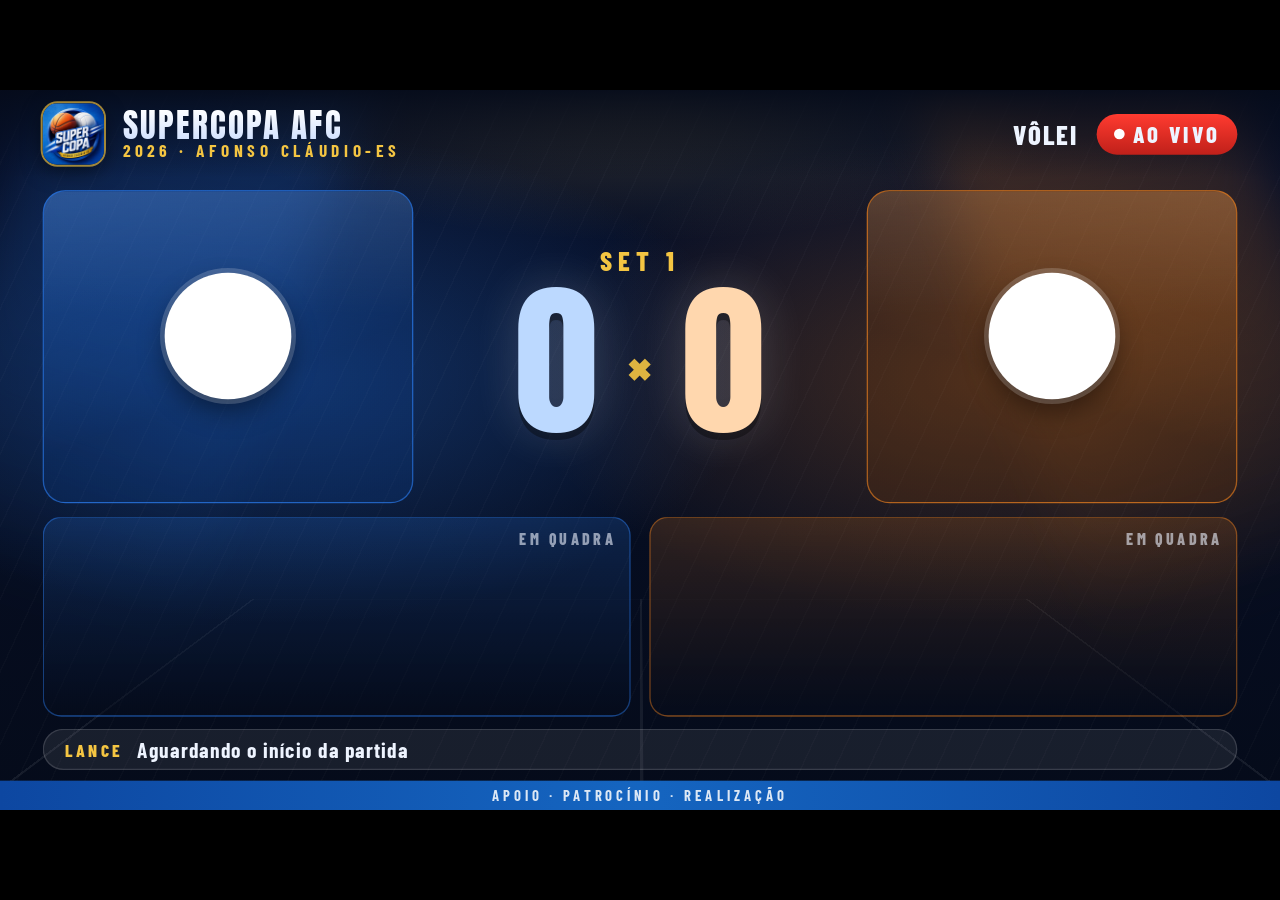
==== telao.html @ 5bea08d7 "App: telão com placar ao vivo, quadras com nomes, tela de set/fim de jogo e modo espera com QR Co-Au" ====
<!DOCTYPE html>
<html lang="pt-BR">
<head>
<meta charset="UTF-8">
<meta name="viewport" content="width=device-width,initial-scale=1,user-scalable=no">
<title>SUPERCOPA AFC 2026 — Telão</title>
<meta name="robots" content="noindex">
<link rel="preconnect" href="https://fonts.googleapis.com">
<link rel="preconnect" href="https://fonts.gstatic.com" crossorigin>
<link href="https://fonts.googleapis.com/css2?family=Anton&family=Barlow+Condensed:wght@500;600;700;800&display=swap" rel="stylesheet">
<style>
*,*::before,*::after{box-sizing:border-box;margin:0;padding:0}
:root{--navy:#050b1a;--navy2:#0a1530;--blue:#1565C0;--blue2:#0D47A1;--gold:#C8960C;--gold2:#F4C542;--orange:#F57C00;--txt:#eef4ff;--muted:rgba(238,244,255,.6);--A:#2f86ff;--B:#ff8a1f}
html,body{height:100%;background:#000;overflow:hidden;font-family:'Barlow Condensed','Segoe UI',sans-serif;color:var(--txt);-webkit-font-smoothing:antialiased}
#stage{position:absolute;left:0;top:0;width:1920px;height:1080px;transform-origin:0 0;background:var(--navy);overflow:hidden}

/* fundo */
.bg{position:absolute;inset:0;background:
 radial-gradient(ellipse 60% 55% at 22% 40%,rgba(47,134,255,.30),transparent 62%),
 radial-gradient(ellipse 60% 55% at 78% 40%,rgba(255,138,31,.24),transparent 62%),
 radial-gradient(ellipse 50% 30% at 50% 0%,rgba(244,197,66,.18),transparent 70%),
 linear-gradient(180deg,#07102a 0%,#050b1a 100%)}
.bg::after{content:"";position:absolute;inset:0;background:
 repeating-linear-gradient(115deg,rgba(255,255,255,.025) 0 2px,transparent 2px 46px);opacity:.8}
.court-lines{position:absolute;left:50%;bottom:-120px;width:1500px;height:620px;transform:translateX(-50%) perspective(900px) rotateX(58deg);border:4px solid rgba(255,255,255,.07);opacity:.9}
.court-lines::before{content:"";position:absolute;left:50%;top:0;bottom:0;width:4px;background:rgba(255,255,255,.07)}
.light{position:absolute;top:-200px;width:460px;height:1500px;filter:blur(40px);opacity:.22;transform-origin:50% 0}
.light.l1{left:140px;background:linear-gradient(180deg,#2f86ff,transparent 70%);transform:rotate(18deg);animation:sway 9s ease-in-out infinite alternate}
.light.l2{right:140px;background:linear-gradient(180deg,#ff8a1f,transparent 70%);transform:rotate(-18deg);animation:sway 11s ease-in-out infinite alternate-reverse}
@keyframes sway{to{transform:rotate(0deg)}}

/* topo */
.top{position:absolute;left:0;right:0;top:0;height:132px;display:flex;align-items:center;padding:0 64px;gap:28px;background:linear-gradient(180deg,rgba(5,11,26,.92),rgba(5,11,26,0))}
.top img{width:92px;height:92px;border-radius:22px;box-shadow:0 0 0 3px rgba(244,197,66,.65),0 10px 30px rgba(0,0,0,.5)}
.brand{line-height:1}
.brand b{display:block;font-family:Anton,sans-serif;font-weight:400;font-size:50px;letter-spacing:3px;background:linear-gradient(180deg,#fff,#cfe0ff);-webkit-background-clip:text;background-clip:text;color:transparent}
.brand span{font-size:26px;letter-spacing:7px;color:var(--gold2);font-weight:700}
.where{margin-left:auto;text-align:right;line-height:1.05}
.where b{display:block;font-size:40px;font-weight:800;letter-spacing:3px}
.where span{font-size:26px;color:var(--muted);letter-spacing:3px;font-weight:600}
.live{display:flex;align-items:center;gap:12px;background:linear-gradient(180deg,#ff3b30,#c0201a);padding:10px 26px;border-radius:99px;font-size:34px;font-weight:800;letter-spacing:5px;box-shadow:0 0 0 0 rgba(255,59,48,.7);animation:pulse 1.8s infinite}
.live i{width:16px;height:16px;border-radius:50%;background:#fff}
.live.fim{background:linear-gradient(180deg,#22c55e,#15803d);animation:none}
@keyframes pulse{70%{box-shadow:0 0 0 22px rgba(255,59,48,0)}100%{box-shadow:0 0 0 0 rgba(255,59,48,0)}}

/* placar */
.board{position:absolute;left:64px;right:64px;top:150px;height:470px;display:grid;grid-template-columns:1fr 680px 1fr;gap:0;align-items:stretch}
.team{position:relative;border-radius:34px;padding:34px 24px;display:flex;flex-direction:column;align-items:center;justify-content:center;gap:16px;overflow:hidden}
.team.A{background:linear-gradient(160deg,rgba(47,134,255,.38),rgba(13,71,161,.20) 60%);border:2px solid rgba(47,134,255,.55)}
.team.B{background:linear-gradient(200deg,rgba(255,138,31,.34),rgba(150,70,0,.18) 60%);border:2px solid rgba(255,138,31,.55)}
.team::after{content:"";position:absolute;inset:0;background:linear-gradient(180deg,rgba(255,255,255,.08),transparent 40%);pointer-events:none}
.escudo{width:190px;height:190px;border-radius:50%;background:#fff;display:flex;align-items:center;justify-content:center;overflow:hidden;box-shadow:0 0 0 7px rgba(255,255,255,.18),0 18px 40px rgba(0,0,0,.45);flex-shrink:0}
.escudo img{width:100%;height:100%;object-fit:cover}
.escudo span{font-family:Anton,sans-serif;font-size:84px;letter-spacing:2px}
.team.A .escudo span{color:var(--blue2)}.team.B .escudo span{color:#b45309}
.nome{font-family:Anton,sans-serif;font-weight:400;font-size:56px;line-height:1.02;text-align:center;letter-spacing:1.5px;text-transform:uppercase;text-shadow:0 4px 18px rgba(0,0,0,.5);max-width:100%}
.sets{display:flex;gap:12px}
.sets i{flex-shrink:0;width:86px;height:34px;border-radius:99px;border:3px solid rgba(255,255,255,.28);display:flex;align-items:center;justify-content:center;font-style:normal;font-size:20px;font-weight:800;letter-spacing:2px;color:rgba(255,255,255,.5)}
.sets i.won{background:linear-gradient(180deg,var(--gold2),var(--gold));border-color:var(--gold2);color:#1a1200}
.sets i.cur{border-color:#fff;color:#fff;box-shadow:0 0 22px rgba(255,255,255,.55)}
.saque{position:absolute;top:22px;right:26px;font-size:30px;font-weight:800;letter-spacing:3px;background:var(--gold2);color:#1a1200;padding:6px 18px;border-radius:99px;display:none;align-items:center;gap:8px;animation:bounce 1.1s ease-in-out infinite}
.team.serve .saque{display:flex}
@keyframes bounce{50%{transform:translateY(-8px)}}

.center{display:flex;flex-direction:column;align-items:center;justify-content:center;position:relative}
.setlbl{font-size:40px;font-weight:800;letter-spacing:9px;color:var(--gold2)}
.score{display:flex;align-items:center;justify-content:center;gap:6px;font-family:Anton,sans-serif;line-height:1;margin-top:2px}
.score b{font-weight:400;font-size:250px;min-width:200px;text-align:center;text-shadow:0 10px 0 rgba(0,0,0,.35),0 0 70px rgba(255,255,255,.18)}
.score b.A{color:#bcd9ff}.score b.B{color:#ffd7ae}
.score s{text-decoration:none;font-size:110px;color:var(--gold2);opacity:.9}
.score b.pop{animation:pop .55s cubic-bezier(.2,1.6,.4,1)}
@keyframes pop{0%{transform:scale(1.4);color:#fff;text-shadow:0 0 90px #fff}100%{transform:scale(1)}}
.setsgrande{font-size:40px;font-weight:700;letter-spacing:5px;color:var(--muted);margin-top:4px}
.setsgrande em{font-style:normal;color:#fff;font-weight:800}
.parc{font-size:28px;font-weight:600;letter-spacing:3px;color:var(--muted);margin-top:2px}

/* quadras */
.courts{position:absolute;left:64px;right:64px;top:640px;height:300px;display:grid;grid-template-columns:1fr 1fr;gap:28px}
.cc{border-radius:28px;padding:16px 20px;position:relative}
.cc.A{background:linear-gradient(180deg,rgba(47,134,255,.18),rgba(5,11,26,.5));border:2px solid rgba(47,134,255,.4)}
.cc.B{background:linear-gradient(180deg,rgba(255,138,31,.16),rgba(5,11,26,.5));border:2px solid rgba(255,138,31,.4)}
.cc h4{font-size:24px;letter-spacing:5px;font-weight:800;color:var(--muted);margin-bottom:8px;display:flex;justify-content:space-between}
.cc h4 span{color:var(--gold2)}
.grid{display:grid;grid-template-columns:repeat(3,1fr);gap:10px}
.p{position:relative;height:100px;border-radius:18px;background:rgba(255,255,255,.95);color:#0a1530;display:flex;align-items:center;gap:12px;padding:0 14px;box-shadow:0 8px 18px rgba(0,0,0,.35);overflow:hidden}
.p .n{font-family:Anton,sans-serif;font-size:58px;line-height:1;min-width:64px;text-align:center}
.cc.A .p .n{color:var(--blue2)}.cc.B .p .n{color:#c2410c}
.p .t{font-size:27px;font-weight:700;line-height:1.02;text-transform:uppercase;min-width:0;overflow:hidden;text-overflow:ellipsis;display:-webkit-box;-webkit-line-clamp:2;-webkit-box-orient:vertical}
.p.sq{background:linear-gradient(180deg,#ffe28a,var(--gold2));box-shadow:0 0 0 4px #fff,0 0 34px rgba(244,197,66,.8)}
.p.sq::after{content:"SAQUE";position:absolute;right:10px;top:6px;font-size:16px;letter-spacing:2px;font-weight:800;color:#6b4a00}
.p .c{position:absolute;right:10px;bottom:6px;width:30px;height:30px;border-radius:50%;background:#0a1530;color:#fff;font-size:20px;font-weight:800;display:flex;align-items:center;justify-content:center}
.p.vazio{background:rgba(255,255,255,.08);box-shadow:none}

/* faixa de lances + rodapé */
.ticker{position:absolute;left:64px;right:64px;top:958px;height:62px;border-radius:99px;background:rgba(255,255,255,.08);border:2px solid rgba(255,255,255,.14);display:flex;align-items:center;gap:22px;padding:0 32px;font-size:32px;font-weight:700;letter-spacing:2px}
.ticker b{color:var(--gold2);font-weight:800;letter-spacing:5px;font-size:26px}
.ticker .ev{opacity:1;transition:opacity .4s}
.ticker .ev.off{opacity:0}
.arb{margin-left:auto;font-size:24px;color:var(--muted);letter-spacing:2px;font-weight:600}
.spons{position:absolute;left:0;right:0;bottom:0;height:44px;background:linear-gradient(90deg,var(--blue2),var(--blue),var(--blue2));display:flex;align-items:center;justify-content:center;gap:70px;font-size:22px;letter-spacing:6px;font-weight:700;color:rgba(255,255,255,.85)}
.spons img{height:30px}

/* overlays */
.ov{position:absolute;inset:0;z-index:20;display:none;align-items:center;justify-content:center;flex-direction:column;background:radial-gradient(ellipse at center,rgba(5,11,26,.92),rgba(5,11,26,.98))}
.ov.on{display:flex;animation:fadeIn .5s both}
@keyframes fadeIn{from{opacity:0;transform:scale(1.04)}to{opacity:1;transform:none}}
.ov .k{font-size:44px;font-weight:800;letter-spacing:14px;color:var(--gold2)}
.ov .big{font-family:Anton,sans-serif;font-size:210px;line-height:1.05;text-align:center;text-shadow:0 12px 0 rgba(0,0,0,.35)}
.ov .sub{font-size:58px;font-weight:700;letter-spacing:4px;color:#fff;text-align:center;margin-top:8px}
.ov .trofeu{font-size:150px;line-height:1.15;margin-bottom:14px;animation:bounce 1.4s ease-in-out infinite}
canvas#conf{position:absolute;inset:0;z-index:25;pointer-events:none}

/* espera */
.idle{position:absolute;left:64px;right:64px;top:150px;bottom:70px;display:none;grid-template-columns:1.35fr 1fr;gap:40px}
.idle.on{display:grid}
.box{border-radius:34px;background:rgba(255,255,255,.06);border:2px solid rgba(255,255,255,.14);padding:34px 40px}
.box h3{font-family:Anton,sans-serif;font-weight:400;font-size:56px;letter-spacing:3px;color:var(--gold2);margin-bottom:18px}
.res{display:grid;grid-template-columns:1fr auto 1fr;gap:20px;align-items:center;padding:16px 0;border-top:2px solid rgba(255,255,255,.1);font-size:42px;font-weight:700;text-transform:uppercase}
.res:first-of-type{border-top:0}
.res .a{text-align:right}.res .sc{font-family:Anton,sans-serif;font-size:60px;color:var(--gold2);letter-spacing:3px}
.res .w{color:#fff}.res .l{color:rgba(255,255,255,.5)}
.qrbox{display:flex;flex-direction:column;align-items:center;justify-content:center;text-align:center;gap:20px}
.qrbox canvas{background:#fff;padding:22px;border-radius:26px;box-shadow:0 0 0 8px rgba(244,197,66,.6),0 20px 50px rgba(0,0,0,.5)}
.qrbox b{font-family:Anton,sans-serif;font-weight:400;font-size:64px;letter-spacing:2px}
.qrbox span{font-size:36px;color:var(--muted);letter-spacing:3px;font-weight:600}
.vazio-msg{font-size:40px;color:var(--muted);letter-spacing:3px;padding:30px 0}
</style>
</head>
<body>
<div id="stage">
  <div class="bg"></div><div class="light l1"></div><div class="light l2"></div><div class="court-lines"></div>

  <div class="top">
    <img src="pwa-icon-512.png" alt="">
    <div class="brand"><b>SUPERCOPA AFC</b><span>2026 · AFONSO CLÁUDIO-ES</span></div>
    <div class="where"><b id="onde">VÔLEI</b><span id="rodada"></span></div>
    <div class="live" id="selo"><i></i><span id="seloTxt">AO VIVO</span></div>
  </div>

  <div id="jogo">
    <div class="board">
      <div class="team A" id="tA"><div class="saque">🏐 SAQUE</div><div class="escudo" id="escA"></div><div class="nome" id="nomeA"></div><div class="sets" id="setsA"></div></div>
      <div class="center">
        <div class="setlbl" id="setlbl">SET 1</div>
        <div class="score"><b class="A" id="pA">0</b><s>×</s><b class="B" id="pB">0</b></div>
        <div class="setsgrande" id="setsGrande"></div>
        <div class="parc" id="parc"></div>
      </div>
      <div class="team B" id="tB"><div class="saque">🏐 SAQUE</div><div class="escudo" id="escB"></div><div class="nome" id="nomeB"></div><div class="sets" id="setsB"></div></div>
    </div>
    <div class="courts">
      <div class="cc A"><h4><span id="ccNomeA"></span><em style="font-style:normal">EM QUADRA</em></h4><div class="grid" id="qA"></div></div>
      <div class="cc B"><h4><span id="ccNomeB"></span><em style="font-style:normal">EM QUADRA</em></h4><div class="grid" id="qB"></div></div>
    </div>
    <div class="ticker"><b>LANCE</b><span class="ev" id="ev">Aguardando o início da partida</span><span class="arb" id="arb"></span></div>
  </div>

  <div class="idle" id="idle">
    <div class="box"><h3>ÚLTIMOS RESULTADOS</h3><div id="resultados"></div></div>
    <div class="box qrbox"><canvas id="qr" width="10" height="10"></canvas><b>ACOMPANHE PELO APP</b><span>Placar ao vivo, súmulas e mais</span></div>
  </div>

  <div class="ov" id="ovSet"><div class="k" id="ovSetK">SET ENCERRADO</div><div class="big" id="ovSetBig"></div><div class="sub" id="ovSetSub"></div></div>
  <div class="ov" id="ovFim"><div class="trofeu">🏆</div><div class="k">VENCEDOR</div><div class="big" id="ovFimBig"></div><div class="sub" id="ovFimSub"></div></div>
  <canvas id="conf" width="1920" height="1080"></canvas>

  <div class="spons" id="spons"><span>APOIO · PATROCÍNIO · REALIZAÇÃO</span></div>
</div>

<script>
const SCRIPT_URL = "https://script.google.com/macros/s/AKfycbwwTT4C5NQ6awTRsdzl-t__mKxK0LdMlUKoPVxla43Xj5k_BsKoS5PJGIk-4wNJuDe0Kw/exec";
const APP_URL = "https://drdiegopadua.github.io/supercopa-app/";
const Q = new URLSearchParams(location.search);
const FORCE_ID = (Q.get('jogo') || '').toUpperCase();
const DEMO = Q.has('demo');
const IDLE = Q.has('espera');

const $ = (id) => document.getElementById(id);
const esc = (s) => String(s == null ? '' : s).replace(/&/g,'&amp;').replace(/</g,'&lt;').replace(/>/g,'&gt;').replace(/"/g,'&quot;');

function fit() {
  const s = Math.min(innerWidth / 1920, innerHeight / 1080);
  const st = $('stage');
  st.style.transform = 'scale(' + s + ')';
  st.style.left = ((innerWidth - 1920 * s) / 2) + 'px';
  st.style.top = ((innerHeight - 1080 * s) / 2) + 'px';
}
addEventListener('resize', fit); fit();

let escudos = {};
async function carregarEscudos() {
  try {
    const r = await fetch(SCRIPT_URL + '?action=equipesComPin').then(x => x.json());
    ((r && r.equipes) || []).forEach(e => { if (e.escudo) escudos[String(e.equipe).toLowerCase()] = e.escudo; });
  } catch (e) {}
}
function escudoHtml(nome) {
  const u = escudos[String(nome).toLowerCase()];
  const ini = String(nome).replace(/[^A-Za-zÀ-ú ]/g, '').split(' ').filter(Boolean).slice(0, 2).map(p => p[0]).join('').toUpperCase() || '?';
  return u ? '<img src="' + esc(u) + '" alt="" referrerpolicy="no-referrer" onerror="this.parentNode.innerHTML=\'<span>' + ini + '</span>\'">' : '<span>' + ini + '</span>';
}

function setsHtml(s, lado) {
  const hist = s.historicoSets || [];
  let h = '';
  for (let i = 0; i < 3; i++) {
    const set = hist[i];
    const ganhou = set && (lado === 'A' ? set.a > set.b : set.b > set.a);
    const atual = !set && i === hist.length && s.status === 'em_andamento';
    h += '<i class="' + (ganhou ? 'won' : atual ? 'cur' : '') + '">' + (ganhou ? '✓ ' : '') + 'SET ' + (i + 1) + '</i>';
  }
  return h;
}

function quadraHtml(rot, capNum, lado) {
  const ordem = [4, 3, 2, 5, 6, 1];
  return ordem.map(pos => {
    const p = (rot || [])[pos - 1];
    if (!p || !p.nome) return '<div class="p vazio"></div>';
    const nome = String(p.nome).split(' ');
    const curto = nome.length > 1 ? nome[0] + ' ' + nome[nome.length - 1] : nome[0];
    const cap = capNum && p.numero && String(p.numero) === String(capNum);
    return '<div class="p' + (pos === 1 ? ' sq' : '') + '"><div class="n">' + esc(p.numero || '·') + '</div><div class="t">' + esc(curto) + '</div>' + (cap ? '<div class="c">C</div>' : '') + '</div>';
  }).join('');
}

let ultimo = null, tickerLista = [], tickerIdx = 0;
function eventosDe(s) {
  const nm = (l) => l === 'A' ? s.equipeCasa : s.equipeVisitante;
  const ev = [];
  (s.substituicoes || []).slice(-2).forEach(b => ev.push('🔁 SUBSTITUIÇÃO · ' + nm(b.equipe) + ' · SAI ' + b.saiu + ' · ENTRA ' + b.entrou));
  (s.cartoes || []).slice(-2).forEach(c => ev.push((c.tipo === 'Vermelho' ? '🟥 CARTÃO VERMELHO · ' : '🟨 CARTÃO AMARELO · ') + String(c.jogador).replace(/^\d+\s*-\s*/, '') + ' (' + nm(c.equipe) + ')'));
  (s.timeouts || []).slice(-2).forEach(t => ev.push('⏱ TEMPO TÉCNICO · ' + nm(t.equipe) + ' · SET ' + t.set));
  return ev;
}

function render(s) {
  const fin = s.status === 'finalizada' || s.status === 'sets_completos';
  $('onde').textContent = 'VÔLEI · JOGO ' + (s.id || '');
  $('rodada').textContent = s.setAtual > 3 || fin ? 'FIM DE JOGO' : 'SET ' + Math.min(s.setAtual, 3) + ' EM ANDAMENTO';
  const selo = $('selo'); selo.classList.toggle('fim', fin); $('seloTxt').textContent = fin ? 'ENCERRADO' : 'AO VIVO';
  $('nomeA').textContent = s.equipeCasa; $('nomeB').textContent = s.equipeVisitante;
  $('ccNomeA').textContent = s.equipeCasa; $('ccNomeB').textContent = s.equipeVisitante;
  $('escA').innerHTML = escudoHtml(s.equipeCasa); $('escB').innerHTML = escudoHtml(s.equipeVisitante);
  $('setsA').innerHTML = setsHtml(s, 'A'); $('setsB').innerHTML = setsHtml(s, 'B');
  $('tA').classList.toggle('serve', !fin && s.sacando === 'A'); $('tB').classList.toggle('serve', !fin && s.sacando === 'B');
  $('setlbl').textContent = fin ? 'FINAL' : 'SET ' + Math.min(s.setAtual, 3);
  const pa = fin ? ((s.historicoSets || []).slice(-1)[0] || {}).a : s.pontosCasa;
  const pb = fin ? ((s.historicoSets || []).slice(-1)[0] || {}).b : s.pontosVisitante;
  setPlacar('pA', pa == null ? 0 : pa); setPlacar('pB', pb == null ? 0 : pb);
  $('setsGrande').innerHTML = 'SETS <em>' + s.setsCasa + '</em> × <em>' + s.setsVisitante + '</em>';
  $('parc').textContent = (s.historicoSets || []).map((x, i) => 'SET ' + (i + 1) + ': ' + x.a + '×' + x.b).join('   ·   ');
  $('qA').innerHTML = quadraHtml(s.rotacaoCasa, s.capitaoQuadraCasa || s.capitaoCasa, 'A');
  $('qB').innerHTML = quadraHtml(s.rotacaoVisitante, s.capitaoQuadraVisitante || s.capitaoVisitante, 'B');
  $('arb').textContent = [s.arbitro1, s.arbitro2].filter(Boolean).length ? 'ÁRBITROS: ' + [s.arbitro1, s.arbitro2].filter(Boolean).join(' E ').toUpperCase() : '';
  tickerLista = eventosDe(s);
  if (!tickerLista.length) $('ev').textContent = fin ? 'Partida encerrada' : 'Partida em andamento';
}
function setPlacar(id, v) {
  const el = $(id);
  if (el.textContent !== String(v)) { el.textContent = v; el.classList.remove('pop'); void el.offsetWidth; el.classList.add('pop'); }
}

setInterval(() => {
  if (!tickerLista.length) return;
  const el = $('ev'); el.classList.add('off');
  setTimeout(() => { tickerIdx = (tickerIdx + 1) % tickerLista.length; el.textContent = tickerLista[tickerIdx]; el.classList.remove('off'); }, 400);
}, 5000);

let ovTimer = null;
function overlay(id, ms) {
  const el = $(id); el.classList.add('on');
  clearTimeout(ovTimer);
  ovTimer = setTimeout(() => el.classList.remove('on'), ms);
}
function anunciar(antes, s) {
  if (!antes) return;
  const totalAntes = antes.setsCasa + antes.setsVisitante, total = s.setsCasa + s.setsVisitante;
  const fin = s.status === 'finalizada' || s.status === 'sets_completos';
  const finAntes = antes.status === 'finalizada' || antes.status === 'sets_completos';
  if (fin && !finAntes) {
    const venc = s.setsCasa > s.setsVisitante ? s.equipeCasa : s.equipeVisitante;
    $('ovFimBig').textContent = venc;
    $('ovFimSub').textContent = s.setsCasa + ' × ' + s.setsVisitante + ' em sets · ' + (s.historicoSets || []).map(x => x.a + '×' + x.b).join('  ·  ');
    overlay('ovFim', 22000); confete(22000);
  } else if (total > totalAntes) {
    const u = (s.historicoSets || []).slice(-1)[0] || { a: 0, b: 0 };
    const venc = u.a > u.b ? s.equipeCasa : s.equipeVisitante;
    $('ovSetK').textContent = 'SET ' + s.historicoSets.length + ' PARA';
    $('ovSetBig').textContent = venc;
    $('ovSetSub').textContent = s.equipeCasa + '  ' + u.a + ' × ' + u.b + '  ' + s.equipeVisitante;
    overlay('ovSet', 7000);
  }
}

function confete(ms) {
  const c = $('conf'), x = c.getContext('2d');
  const cores = ['#F4C542', '#2f86ff', '#ff8a1f', '#ffffff', '#22c55e'];
  const ps = Array.from({ length: 220 }, () => ({ x: Math.random() * 1920, y: -Math.random() * 1080, v: 3 + Math.random() * 6, r: 6 + Math.random() * 10, c: cores[(Math.random() * cores.length) | 0], a: Math.random() * 6, w: Math.random() * .2 - .1 }));
  const fim = Date.now() + ms;
  (function f() {
    x.clearRect(0, 0, 1920, 1080);
    if (Date.now() > fim) return;
    ps.forEach(p => { p.y += p.v; p.a += p.w; p.x += Math.sin(p.a) * 2; if (p.y > 1100) p.y = -20; x.save(); x.translate(p.x, p.y); x.rotate(p.a); x.fillStyle = p.c; x.fillRect(-p.r / 2, -p.r / 4, p.r, p.r / 2); x.restore(); });
    requestAnimationFrame(f);
  })();
}

/* modo espera */
async function mostrarEspera() {
  $('jogo').style.display = 'none'; $('idle').classList.add('on');
  $('onde').textContent = 'VÔLEI'; $('rodada').textContent = 'PRÓXIMO JOGO EM BREVE';
  $('selo').classList.add('fim'); $('seloTxt').textContent = 'INTERVALO';
  let lista = [];
  try { lista = ((await fetch(SCRIPT_URL + '?action=partidasFinalizadas').then(r => r.json())) || {}).partidas || []; } catch (e) {}
  if (DEMO) lista = [{ equipeCasa: 'ES VÔLEI', equipeVisitante: 'CT DAS MONTANHAS', setsCasa: 2, setsVisitante: 0 }, { equipeCasa: 'AFC VÔLEI', equipeVisitante: 'SERRANA', setsCasa: 1, setsVisitante: 2 }, { equipeCasa: 'MONTANHAS', equipeVisitante: 'UNIÃO', setsCasa: 2, setsVisitante: 1 }];
  $('resultados').innerHTML = lista.length ? lista.slice(0, 5).map(p => '<div class="res"><span class="a ' + (p.setsCasa > p.setsVisitante ? 'w' : 'l') + '">' + esc(p.equipeCasa) + '</span><span class="sc">' + p.setsCasa + ' × ' + p.setsVisitante + '</span><span class="' + (p.setsVisitante > p.setsCasa ? 'w' : 'l') + '">' + esc(p.equipeVisitante) + '</span></div>').join('') : '<div class="vazio-msg">Os resultados aparecem aqui assim que os jogos terminarem.</div>';
  desenharQr();
}
let qrOk = false;
function desenharQr() {
  if (qrOk) return;
  const s = document.createElement('script');
  s.src = 'https://cdnjs.cloudflare.com/ajax/libs/qrcode-generator/1.4.4/qrcode.min.js';
  s.onload = () => {
    const qr = qrcode(0, 'M'); qr.addData(APP_URL); qr.make();
    const n = qr.getModuleCount(), cs = Math.floor(440 / n), c = $('qr');
    c.width = c.height = n * cs; const x = c.getContext('2d');
    x.fillStyle = '#fff'; x.fillRect(0, 0, c.width, c.height); x.fillStyle = '#0a1530';
    for (let r = 0; r < n; r++) for (let q = 0; q < n; q++) if (qr.isDark(r, q)) x.fillRect(q * cs, r * cs, cs, cs);
    qrOk = true;
  };
  document.head.appendChild(s);
}
function mostrarJogo() { $('jogo').style.display = ''; $('idle').classList.remove('on'); }

/* dados */
async function buscarJogo() {
  if (FORCE_ID) {
    const r = await fetch(SCRIPT_URL + '?action=partida&id=' + encodeURIComponent(FORCE_ID)).then(x => x.json());
    return r && r.ok ? r.estado : null;
  }
  const l = await fetch(SCRIPT_URL + '?action=partidasAoVivo').then(x => x.json());
  const ps = (l && l.partidas) || [];
  if (!ps.length) return null;
  const idx = Math.floor(Date.now() / 20000) % ps.length;
  const r = await fetch(SCRIPT_URL + '?action=partida&id=' + encodeURIComponent(ps[idx].id)).then(x => x.json());
  return r && r.ok ? r.estado : null;
}
let idAtual = '';
async function ciclo() {
  try {
    const s = await buscarJogo();
    if (!s) { ultimo = null; mostrarEspera(); return; }
    mostrarJogo();
    const antes = (ultimo && ultimo.id === s.id) ? ultimo : null;
    render(s); anunciar(antes, s); ultimo = s;
  } catch (e) { /* mantém a última tela */ }
}

/* demonstração (sem servidor): ?demo=1 */
function demo() {
  const J = (n, nome) => ({ numero: String(n), nome: nome });
  const A = ['Ana Souza', 'Bia Lima', 'Carla Dias', 'Duda Alves', 'Edna Reis', 'Fabi Costa'].map((n, i) => J(i + 1, n));
  const B = ['Gabi Rocha', 'Hana Melo', 'Isa Duarte', 'Jana Pires', 'Kátia Nunes', 'Lia Prado'].map((n, i) => J(i + 1, n));
  const s = { id: 'A2', equipeCasa: 'ES VÔLEI', equipeVisitante: 'CT DAS MONTANHAS', status: 'em_andamento', setAtual: 2, pontosCasa: 17, pontosVisitante: 14, setsCasa: 1, setsVisitante: 0, sacando: 'A', historicoSets: [{ a: 25, b: 20 }], rotacaoCasa: A, rotacaoVisitante: B, capitaoCasa: '3', capitaoVisitante: '3', arbitro1: 'Carlos Mesa', arbitro2: 'Ana Linha', timeouts: [{ equipe: 'B', set: 2 }], cartoes: [{ equipe: 'B', jogador: '3 - Isa Duarte', tipo: 'Amarelo', set: 1 }], substituicoes: [{ equipe: 'A', set: 1, saiu: 'Fabi Costa', entrou: 'Mari Luz' }] };
  render(s); ultimo = s;
  if (Q.get('demo') === 'fim') { s.status = 'sets_completos'; s.setsCasa = 2; s.historicoSets.push({ a: 25, b: 21 }); render(s); $('ovFimBig').textContent = s.equipeCasa; $('ovFimSub').textContent = '2 × 0 em sets · 25×20  ·  25×21'; $('ovFim').classList.add('on'); confete(60000); }
  else if (Q.get('demo') === 'set') { $('ovSetK').textContent = 'SET 1 PARA'; $('ovSetBig').textContent = s.equipeCasa; $('ovSetSub').textContent = 'ES VÔLEI  25 × 20  CT DAS MONTANHAS'; $('ovSet').classList.add('on'); }
  else setInterval(() => { if (Math.random() < .5) s.pontosCasa++; else s.pontosVisitante++; s.sacando = Math.random() < .5 ? 'A' : 'B'; render(s); }, 2500);
}

carregarEscudos().then(() => {
  if (IDLE) { mostrarEspera(); return; }
  if (DEMO) { demo(); return; }
  ciclo(); setInterval(ciclo, 15000);
});
</script>
</body>
</html>
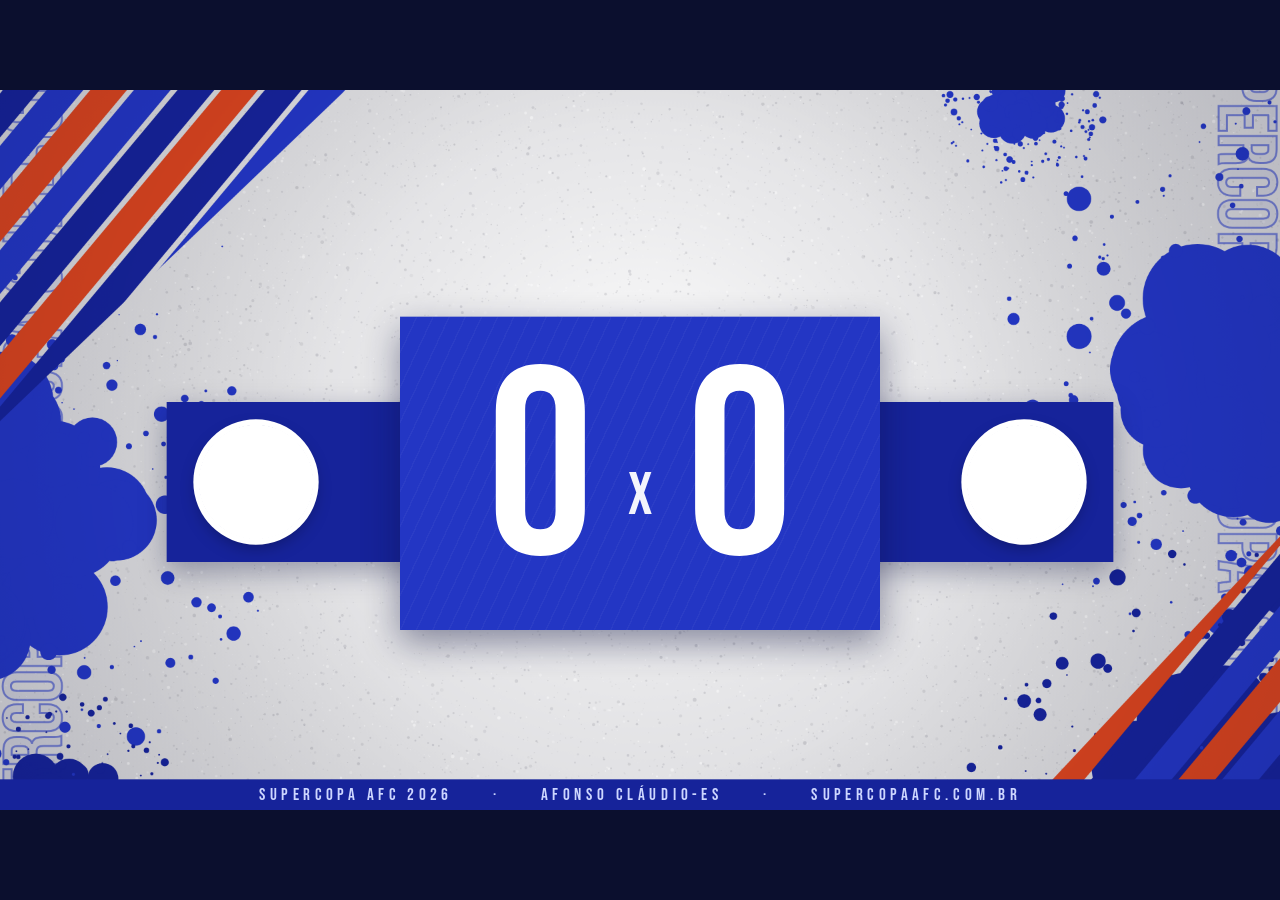
==== commit e9faee2d: "Telão e card de resultado no estilo card esportivo (fundo claro, manchas azuis, placar no quadrado a" ====
--- a/telao.html
+++ b/telao.html
@@ -7,185 +7,138 @@
 <meta name="robots" content="noindex">
 <link rel="preconnect" href="https://fonts.googleapis.com">
 <link rel="preconnect" href="https://fonts.gstatic.com" crossorigin>
-<link href="https://fonts.googleapis.com/css2?family=Anton&family=Barlow+Condensed:wght@500;600;700;800&display=swap" rel="stylesheet">
+<link href="https://fonts.googleapis.com/css2?family=Bebas+Neue&family=Playfair+Display:wght@900&family=Barlow+Condensed:wght@600;700&display=swap" rel="stylesheet">
 <style>
 *,*::before,*::after{box-sizing:border-box;margin:0;padding:0}
-:root{--navy:#050b1a;--navy2:#0a1530;--blue:#1565C0;--blue2:#0D47A1;--gold:#C8960C;--gold2:#F4C542;--orange:#F57C00;--txt:#eef4ff;--muted:rgba(238,244,255,.6);--A:#2f86ff;--B:#ff8a1f}
-html,body{height:100%;background:#000;overflow:hidden;font-family:'Barlow Condensed','Segoe UI',sans-serif;color:var(--txt);-webkit-font-smoothing:antialiased}
-#stage{position:absolute;left:0;top:0;width:1920px;height:1080px;transform-origin:0 0;background:var(--navy);overflow:hidden}
-
-/* fundo */
-.bg{position:absolute;inset:0;background:
- radial-gradient(ellipse 60% 55% at 22% 40%,rgba(47,134,255,.30),transparent 62%),
- radial-gradient(ellipse 60% 55% at 78% 40%,rgba(255,138,31,.24),transparent 62%),
- radial-gradient(ellipse 50% 30% at 50% 0%,rgba(244,197,66,.18),transparent 70%),
- linear-gradient(180deg,#07102a 0%,#050b1a 100%)}
-.bg::after{content:"";position:absolute;inset:0;background:
- repeating-linear-gradient(115deg,rgba(255,255,255,.025) 0 2px,transparent 2px 46px);opacity:.8}
-.court-lines{position:absolute;left:50%;bottom:-120px;width:1500px;height:620px;transform:translateX(-50%) perspective(900px) rotateX(58deg);border:4px solid rgba(255,255,255,.07);opacity:.9}
-.court-lines::before{content:"";position:absolute;left:50%;top:0;bottom:0;width:4px;background:rgba(255,255,255,.07)}
-.light{position:absolute;top:-200px;width:460px;height:1500px;filter:blur(40px);opacity:.22;transform-origin:50% 0}
-.light.l1{left:140px;background:linear-gradient(180deg,#2f86ff,transparent 70%);transform:rotate(18deg);animation:sway 9s ease-in-out infinite alternate}
-.light.l2{right:140px;background:linear-gradient(180deg,#ff8a1f,transparent 70%);transform:rotate(-18deg);animation:sway 11s ease-in-out infinite alternate-reverse}
-@keyframes sway{to{transform:rotate(0deg)}}
-
-/* topo */
-.top{position:absolute;left:0;right:0;top:0;height:132px;display:flex;align-items:center;padding:0 64px;gap:28px;background:linear-gradient(180deg,rgba(5,11,26,.92),rgba(5,11,26,0))}
-.top img{width:92px;height:92px;border-radius:22px;box-shadow:0 0 0 3px rgba(244,197,66,.65),0 10px 30px rgba(0,0,0,.5)}
-.brand{line-height:1}
-.brand b{display:block;font-family:Anton,sans-serif;font-weight:400;font-size:50px;letter-spacing:3px;background:linear-gradient(180deg,#fff,#cfe0ff);-webkit-background-clip:text;background-clip:text;color:transparent}
-.brand span{font-size:26px;letter-spacing:7px;color:var(--gold2);font-weight:700}
-.where{margin-left:auto;text-align:right;line-height:1.05}
-.where b{display:block;font-size:40px;font-weight:800;letter-spacing:3px}
-.where span{font-size:26px;color:var(--muted);letter-spacing:3px;font-weight:600}
-.live{display:flex;align-items:center;gap:12px;background:linear-gradient(180deg,#ff3b30,#c0201a);padding:10px 26px;border-radius:99px;font-size:34px;font-weight:800;letter-spacing:5px;box-shadow:0 0 0 0 rgba(255,59,48,.7);animation:pulse 1.8s infinite}
-.live i{width:16px;height:16px;border-radius:50%;background:#fff}
-.live.fim{background:linear-gradient(180deg,#22c55e,#15803d);animation:none}
-@keyframes pulse{70%{box-shadow:0 0 0 22px rgba(255,59,48,0)}100%{box-shadow:0 0 0 0 rgba(255,59,48,0)}}
+:root{--azul:#2336c4;--azul2:#16239a;--laranja:#d9441f;--tinta:#14206b}
+html,body{height:100%;background:#0b0f2e;overflow:hidden;font-family:'Bebas Neue',Impact,sans-serif;color:var(--tinta);-webkit-font-smoothing:antialiased}
+#stage{position:absolute;left:0;top:0;width:1920px;height:1080px;transform-origin:0 0;background:#e3e3e5;overflow:hidden}
+#bgc{position:absolute;inset:0}
+
+/* título */
+.titulo{position:absolute;left:0;right:0;top:18px;text-align:center;font-family:'Playfair Display',Georgia,serif;font-weight:900;color:var(--azul);line-height:1;letter-spacing:-2px}
+.titulo .g{font-size:168px}
+.titulo .p{font-size:58px;vertical-align:56px;margin:0 8px}
+.titulo .pt{display:inline-flex;align-items:center;gap:22px}
+.titulo .dot{display:inline-block;width:44px;height:44px;border-radius:50%;background:#e11d1d;box-shadow:0 0 0 0 rgba(225,29,29,.6);animation:pulso 1.6s infinite;margin-right:18px}
+@keyframes pulso{70%{box-shadow:0 0 0 24px rgba(225,29,29,0)}100%{box-shadow:0 0 0 0 rgba(225,29,29,0)}}
+.sub{position:absolute;left:0;right:0;top:218px;text-align:center;font-size:46px;letter-spacing:9px;color:var(--tinta)}
+.sub b{color:var(--laranja);font-weight:400}
 
 /* placar */
-.board{position:absolute;left:64px;right:64px;top:150px;height:470px;display:grid;grid-template-columns:1fr 680px 1fr;gap:0;align-items:stretch}
-.team{position:relative;border-radius:34px;padding:34px 24px;display:flex;flex-direction:column;align-items:center;justify-content:center;gap:16px;overflow:hidden}
-.team.A{background:linear-gradient(160deg,rgba(47,134,255,.38),rgba(13,71,161,.20) 60%);border:2px solid rgba(47,134,255,.55)}
-.team.B{background:linear-gradient(200deg,rgba(255,138,31,.34),rgba(150,70,0,.18) 60%);border:2px solid rgba(255,138,31,.55)}
-.team::after{content:"";position:absolute;inset:0;background:linear-gradient(180deg,rgba(255,255,255,.08),transparent 40%);pointer-events:none}
-.escudo{width:190px;height:190px;border-radius:50%;background:#fff;display:flex;align-items:center;justify-content:center;overflow:hidden;box-shadow:0 0 0 7px rgba(255,255,255,.18),0 18px 40px rgba(0,0,0,.45);flex-shrink:0}
-.escudo img{width:100%;height:100%;object-fit:cover}
-.escudo span{font-family:Anton,sans-serif;font-size:84px;letter-spacing:2px}
-.team.A .escudo span{color:var(--blue2)}.team.B .escudo span{color:#b45309}
-.nome{font-family:Anton,sans-serif;font-weight:400;font-size:56px;line-height:1.02;text-align:center;letter-spacing:1.5px;text-transform:uppercase;text-shadow:0 4px 18px rgba(0,0,0,.5);max-width:100%}
-.sets{display:flex;gap:12px}
-.sets i{flex-shrink:0;width:86px;height:34px;border-radius:99px;border:3px solid rgba(255,255,255,.28);display:flex;align-items:center;justify-content:center;font-style:normal;font-size:20px;font-weight:800;letter-spacing:2px;color:rgba(255,255,255,.5)}
-.sets i.won{background:linear-gradient(180deg,var(--gold2),var(--gold));border-color:var(--gold2);color:#1a1200}
-.sets i.cur{border-color:#fff;color:#fff;box-shadow:0 0 22px rgba(255,255,255,.55)}
-.saque{position:absolute;top:22px;right:26px;font-size:30px;font-weight:800;letter-spacing:3px;background:var(--gold2);color:#1a1200;padding:6px 18px;border-radius:99px;display:none;align-items:center;gap:8px;animation:bounce 1.1s ease-in-out infinite}
-.team.serve .saque{display:flex}
-@keyframes bounce{50%{transform:translateY(-8px)}}
-
-.center{display:flex;flex-direction:column;align-items:center;justify-content:center;position:relative}
-.setlbl{font-size:40px;font-weight:800;letter-spacing:9px;color:var(--gold2)}
-.score{display:flex;align-items:center;justify-content:center;gap:6px;font-family:Anton,sans-serif;line-height:1;margin-top:2px}
-.score b{font-weight:400;font-size:250px;min-width:200px;text-align:center;text-shadow:0 10px 0 rgba(0,0,0,.35),0 0 70px rgba(255,255,255,.18)}
-.score b.A{color:#bcd9ff}.score b.B{color:#ffd7ae}
-.score s{text-decoration:none;font-size:110px;color:var(--gold2);opacity:.9}
-.score b.pop{animation:pop .55s cubic-bezier(.2,1.6,.4,1)}
-@keyframes pop{0%{transform:scale(1.4);color:#fff;text-shadow:0 0 90px #fff}100%{transform:scale(1)}}
-.setsgrande{font-size:40px;font-weight:700;letter-spacing:5px;color:var(--muted);margin-top:4px}
-.setsgrande em{font-style:normal;color:#fff;font-weight:800}
-.parc{font-size:28px;font-weight:600;letter-spacing:3px;color:var(--muted);margin-top:2px}
-
-/* quadras */
-.courts{position:absolute;left:64px;right:64px;top:640px;height:300px;display:grid;grid-template-columns:1fr 1fr;gap:28px}
-.cc{border-radius:28px;padding:16px 20px;position:relative}
-.cc.A{background:linear-gradient(180deg,rgba(47,134,255,.18),rgba(5,11,26,.5));border:2px solid rgba(47,134,255,.4)}
-.cc.B{background:linear-gradient(180deg,rgba(255,138,31,.16),rgba(5,11,26,.5));border:2px solid rgba(255,138,31,.4)}
-.cc h4{font-size:24px;letter-spacing:5px;font-weight:800;color:var(--muted);margin-bottom:8px;display:flex;justify-content:space-between}
-.cc h4 span{color:var(--gold2)}
-.grid{display:grid;grid-template-columns:repeat(3,1fr);gap:10px}
-.p{position:relative;height:100px;border-radius:18px;background:rgba(255,255,255,.95);color:#0a1530;display:flex;align-items:center;gap:12px;padding:0 14px;box-shadow:0 8px 18px rgba(0,0,0,.35);overflow:hidden}
-.p .n{font-family:Anton,sans-serif;font-size:58px;line-height:1;min-width:64px;text-align:center}
-.cc.A .p .n{color:var(--blue2)}.cc.B .p .n{color:#c2410c}
-.p .t{font-size:27px;font-weight:700;line-height:1.02;text-transform:uppercase;min-width:0;overflow:hidden;text-overflow:ellipsis;display:-webkit-box;-webkit-line-clamp:2;-webkit-box-orient:vertical}
-.p.sq{background:linear-gradient(180deg,#ffe28a,var(--gold2));box-shadow:0 0 0 4px #fff,0 0 34px rgba(244,197,66,.8)}
-.p.sq::after{content:"SAQUE";position:absolute;right:10px;top:6px;font-size:16px;letter-spacing:2px;font-weight:800;color:#6b4a00}
-.p .c{position:absolute;right:10px;bottom:6px;width:30px;height:30px;border-radius:50%;background:#0a1530;color:#fff;font-size:20px;font-weight:800;display:flex;align-items:center;justify-content:center}
-.p.vazio{background:rgba(255,255,255,.08);box-shadow:none}
-
-/* faixa de lances + rodapé */
-.ticker{position:absolute;left:64px;right:64px;top:958px;height:62px;border-radius:99px;background:rgba(255,255,255,.08);border:2px solid rgba(255,255,255,.14);display:flex;align-items:center;gap:22px;padding:0 32px;font-size:32px;font-weight:700;letter-spacing:2px}
-.ticker b{color:var(--gold2);font-weight:800;letter-spacing:5px;font-size:26px}
-.ticker .ev{opacity:1;transition:opacity .4s}
-.ticker .ev.off{opacity:0}
-.arb{margin-left:auto;font-size:24px;color:var(--muted);letter-spacing:2px;font-weight:600}
-.spons{position:absolute;left:0;right:0;bottom:0;height:44px;background:linear-gradient(90deg,var(--blue2),var(--blue),var(--blue2));display:flex;align-items:center;justify-content:center;gap:70px;font-size:22px;letter-spacing:6px;font-weight:700;color:rgba(255,255,255,.85)}
-.spons img{height:30px}
+.faixa{position:absolute;left:250px;width:1420px;top:468px;height:240px;background:var(--azul2);box-shadow:0 14px 40px rgba(10,15,60,.35)}
+.esc{position:absolute;top:34px;width:172px;height:172px;border-radius:50%;background:#fff;box-shadow:0 0 0 8px #fff,0 10px 26px rgba(0,0,0,.35);display:flex;align-items:center;justify-content:center;overflow:hidden}
+.esc.a{left:48px}.esc.b{right:48px}
+.esc img{width:100%;height:100%;object-fit:cover}
+.esc span{font-size:84px;color:var(--azul2)}
+.quadrado{position:absolute;left:600px;width:720px;top:340px;height:470px;background:var(--azul);box-shadow:0 20px 50px rgba(10,15,60,.45);color:#fff;display:flex;flex-direction:column;align-items:center;justify-content:center}
+.quadrado::before{content:"";position:absolute;inset:0;background:repeating-linear-gradient(115deg,rgba(255,255,255,.035) 0 2px,transparent 2px 22px)}
+.num{display:flex;align-items:center;justify-content:center;line-height:.85;position:relative}
+.num b{font-weight:400;font-size:400px;min-width:250px;text-align:center}
+.num s{text-decoration:none;font-size:90px;margin:0 6px;opacity:.95;transform:translateY(34px)}
+.num b.pop{animation:pop .5s cubic-bezier(.2,1.6,.4,1)}
+@keyframes pop{0%{transform:scale(1.35);color:#ffe28a}100%{transform:scale(1)}}
+.qinfo{position:absolute;bottom:22px;left:0;right:0;text-align:center;font-size:42px;letter-spacing:6px;color:#dfe5ff}
+.qinfo b{color:#fff;font-weight:400}
+.nome{position:absolute;top:714px;width:430px;text-align:center;font-size:56px;letter-spacing:2px;color:var(--tinta);line-height:1}
+.nome.a{left:169px}.nome.b{left:1321px}
+.saque{display:inline-block;background:var(--laranja);color:#fff;font-size:30px;letter-spacing:4px;padding:3px 16px;margin-left:10px;vertical-align:8px;animation:pulo 1.1s ease-in-out infinite}
+.saque.off{display:none}
+@keyframes pulo{50%{transform:translateY(-7px)}}
+
+/* escalações */
+.esc-lista{position:absolute;top:790px;width:520px}
+.esc-lista.a{left:285px}.esc-lista.b{left:1170px}
+.esc-lista h5{font-weight:400;font-size:40px;letter-spacing:4px;border-bottom:5px solid var(--azul);display:inline-block;margin-bottom:8px;padding-right:20px}
+.esc-lista.b h5{border-color:var(--laranja)}
+.esc-lista .l{display:grid;grid-template-columns:1fr 1fr;column-gap:20px;font-size:38px;letter-spacing:2px;line-height:1.2}
+.esc-lista .l div{white-space:nowrap;overflow:hidden;text-overflow:ellipsis}
+.esc-lista .l div.s{color:var(--laranja)}
+.esc-lista .l em{font-style:normal;color:var(--azul);margin-right:6px}
+.esc-lista.b .l em{color:var(--laranja)}
+.centro-baixo{position:absolute;top:836px;left:740px;width:440px;text-align:center}
+.centro-baixo .parc{font-size:44px;letter-spacing:4px;line-height:1.2;color:var(--tinta)}
+.centro-baixo .parc.v{color:var(--laranja);font-size:54px;display:none}
+.fim .centro-baixo .parc.v{display:block}
+.lance{margin-top:12px;font-size:32px;letter-spacing:3px;color:var(--azul2);transition:opacity .4s;min-height:40px}
+.lance.off{opacity:0}
+.arb{position:absolute;bottom:60px;left:0;right:0;text-align:center;font-size:28px;letter-spacing:5px;color:var(--azul2)}
 
 /* overlays */
-.ov{position:absolute;inset:0;z-index:20;display:none;align-items:center;justify-content:center;flex-direction:column;background:radial-gradient(ellipse at center,rgba(5,11,26,.92),rgba(5,11,26,.98))}
-.ov.on{display:flex;animation:fadeIn .5s both}
-@keyframes fadeIn{from{opacity:0;transform:scale(1.04)}to{opacity:1;transform:none}}
-.ov .k{font-size:44px;font-weight:800;letter-spacing:14px;color:var(--gold2)}
-.ov .big{font-family:Anton,sans-serif;font-size:210px;line-height:1.05;text-align:center;text-shadow:0 12px 0 rgba(0,0,0,.35)}
-.ov .sub{font-size:58px;font-weight:700;letter-spacing:4px;color:#fff;text-align:center;margin-top:8px}
-.ov .trofeu{font-size:150px;line-height:1.15;margin-bottom:14px;animation:bounce 1.4s ease-in-out infinite}
-canvas#conf{position:absolute;inset:0;z-index:25;pointer-events:none}
+.setov{position:absolute;left:0;right:0;top:360px;height:360px;background:var(--azul);z-index:30;display:none;flex-direction:column;align-items:center;justify-content:center;color:#fff;box-shadow:0 0 0 14px #fff,0 30px 80px rgba(0,0,0,.5)}
+.setov.on{display:flex;animation:entra .5s both}
+@keyframes entra{from{transform:translateX(-120%)}to{transform:none}}
+.setov .k{font-size:54px;letter-spacing:12px;color:#ffe28a}
+.setov .big{font-family:'Playfair Display',serif;font-weight:900;font-size:150px;line-height:1.1}
+.setov .s{font-size:60px;letter-spacing:6px}
+canvas#conf{position:absolute;inset:0;z-index:40;pointer-events:none}
+.rodape{position:absolute;bottom:0;left:0;right:0;height:46px;background:var(--azul2);color:#cdd6ff;display:flex;align-items:center;justify-content:center;gap:60px;font-size:26px;letter-spacing:7px}
 
 /* espera */
-.idle{position:absolute;left:64px;right:64px;top:150px;bottom:70px;display:none;grid-template-columns:1.35fr 1fr;gap:40px}
-.idle.on{display:grid}
-.box{border-radius:34px;background:rgba(255,255,255,.06);border:2px solid rgba(255,255,255,.14);padding:34px 40px}
-.box h3{font-family:Anton,sans-serif;font-weight:400;font-size:56px;letter-spacing:3px;color:var(--gold2);margin-bottom:18px}
-.res{display:grid;grid-template-columns:1fr auto 1fr;gap:20px;align-items:center;padding:16px 0;border-top:2px solid rgba(255,255,255,.1);font-size:42px;font-weight:700;text-transform:uppercase}
-.res:first-of-type{border-top:0}
-.res .a{text-align:right}.res .sc{font-family:Anton,sans-serif;font-size:60px;color:var(--gold2);letter-spacing:3px}
-.res .w{color:#fff}.res .l{color:rgba(255,255,255,.5)}
-.qrbox{display:flex;flex-direction:column;align-items:center;justify-content:center;text-align:center;gap:20px}
-.qrbox canvas{background:#fff;padding:22px;border-radius:26px;box-shadow:0 0 0 8px rgba(244,197,66,.6),0 20px 50px rgba(0,0,0,.5)}
-.qrbox b{font-family:Anton,sans-serif;font-weight:400;font-size:64px;letter-spacing:2px}
-.qrbox span{font-size:36px;color:var(--muted);letter-spacing:3px;font-weight:600}
-.vazio-msg{font-size:40px;color:var(--muted);letter-spacing:3px;padding:30px 0}
+.espera{display:none}
+.on-espera .espera{display:block}
+.on-espera .jogo{display:none}
+.res{position:absolute;left:140px;top:330px;width:1040px;height:520px;background:var(--azul);box-shadow:0 20px 50px rgba(10,15,60,.45);color:#fff;padding:30px 44px}
+.res h3{font-weight:400;font-size:64px;letter-spacing:6px;color:#ffe28a;margin-bottom:10px}
+.res .r{display:grid;grid-template-columns:1fr auto 1fr;gap:22px;align-items:center;font-size:48px;letter-spacing:2px;padding:10px 0;border-top:3px solid rgba(255,255,255,.2)}
+.res .r .a{text-align:right}.res .r .sc{font-size:66px;color:#ffe28a}
+.res .r .l{opacity:.55}
+.res .vz{font-size:44px;letter-spacing:3px;opacity:.85;padding-top:20px}
+.qr{position:absolute;left:1260px;top:330px;width:520px;height:520px;background:#fff;box-shadow:0 20px 50px rgba(10,15,60,.35);display:flex;flex-direction:column;align-items:center;justify-content:center;gap:16px}
+.qr canvas{width:340px;height:340px}
+.qr b{font-weight:400;font-size:52px;letter-spacing:3px;color:var(--azul)}
+.qr span{font-size:32px;letter-spacing:3px;color:var(--tinta)}
 </style>
 </head>
 <body>
 <div id="stage">
-  <div class="bg"></div><div class="light l1"></div><div class="light l2"></div><div class="court-lines"></div>
-
-  <div class="top">
-    <img src="pwa-icon-512.png" alt="">
-    <div class="brand"><b>SUPERCOPA AFC</b><span>2026 · AFONSO CLÁUDIO-ES</span></div>
-    <div class="where"><b id="onde">VÔLEI</b><span id="rodada"></span></div>
-    <div class="live" id="selo"><i></i><span id="seloTxt">AO VIVO</span></div>
+  <canvas id="bgc" width="1920" height="1080"></canvas>
+
+  <div class="titulo" id="titulo"></div>
+  <div class="sub" id="sub"></div>
+
+  <div class="jogo" id="jogo">
+    <div class="faixa"><div class="esc a" id="escA"></div><div class="esc b" id="escB"></div></div>
+    <div class="quadrado">
+      <div class="num"><b id="pA">0</b><s>x</s><b id="pB">0</b></div>
+      <div class="qinfo" id="qinfo"></div>
+    </div>
+    <div class="nome a" id="nomeA"></div><div class="nome b" id="nomeB"></div>
+    <div class="esc-lista a" id="lstA"></div>
+    <div class="esc-lista b" id="lstB"></div>
+    <div class="centro-baixo"><div class="parc" id="parc"></div><div class="parc v" id="venc"></div><div class="lance" id="lance"></div></div>
+    <div class="arb" id="arb"></div>
   </div>
 
-  <div id="jogo">
-    <div class="board">
-      <div class="team A" id="tA"><div class="saque">🏐 SAQUE</div><div class="escudo" id="escA"></div><div class="nome" id="nomeA"></div><div class="sets" id="setsA"></div></div>
-      <div class="center">
-        <div class="setlbl" id="setlbl">SET 1</div>
-        <div class="score"><b class="A" id="pA">0</b><s>×</s><b class="B" id="pB">0</b></div>
-        <div class="setsgrande" id="setsGrande"></div>
-        <div class="parc" id="parc"></div>
-      </div>
-      <div class="team B" id="tB"><div class="saque">🏐 SAQUE</div><div class="escudo" id="escB"></div><div class="nome" id="nomeB"></div><div class="sets" id="setsB"></div></div>
-    </div>
-    <div class="courts">
-      <div class="cc A"><h4><span id="ccNomeA"></span><em style="font-style:normal">EM QUADRA</em></h4><div class="grid" id="qA"></div></div>
-      <div class="cc B"><h4><span id="ccNomeB"></span><em style="font-style:normal">EM QUADRA</em></h4><div class="grid" id="qB"></div></div>
-    </div>
-    <div class="ticker"><b>LANCE</b><span class="ev" id="ev">Aguardando o início da partida</span><span class="arb" id="arb"></span></div>
+  <div class="espera" id="espera">
+    <div class="res"><h3>ÚLTIMOS RESULTADOS</h3><div id="resultados"></div></div>
+    <div class="qr"><canvas id="qr" width="10" height="10"></canvas><b>ACOMPANHE PELO APP</b><span>PLACAR AO VIVO, SÚMULAS E MAIS</span></div>
   </div>
 
-  <div class="idle" id="idle">
-    <div class="box"><h3>ÚLTIMOS RESULTADOS</h3><div id="resultados"></div></div>
-    <div class="box qrbox"><canvas id="qr" width="10" height="10"></canvas><b>ACOMPANHE PELO APP</b><span>Placar ao vivo, súmulas e mais</span></div>
-  </div>
-
-  <div class="ov" id="ovSet"><div class="k" id="ovSetK">SET ENCERRADO</div><div class="big" id="ovSetBig"></div><div class="sub" id="ovSetSub"></div></div>
-  <div class="ov" id="ovFim"><div class="trofeu">🏆</div><div class="k">VENCEDOR</div><div class="big" id="ovFimBig"></div><div class="sub" id="ovFimSub"></div></div>
+  <div class="setov" id="setov"><div class="k" id="setK"></div><div class="big" id="setBig"></div><div class="s" id="setS"></div></div>
   <canvas id="conf" width="1920" height="1080"></canvas>
-
-  <div class="spons" id="spons"><span>APOIO · PATROCÍNIO · REALIZAÇÃO</span></div>
+  <div class="rodape"><span>SUPERCOPA AFC 2026</span><span>·</span><span>AFONSO CLÁUDIO-ES</span><span>·</span><span>SUPERCOPAAFC.COM.BR</span></div>
 </div>
 
+<script src="card-resultado.js"></script>
 <script>
 const SCRIPT_URL = "https://script.google.com/macros/s/AKfycbwwTT4C5NQ6awTRsdzl-t__mKxK0LdMlUKoPVxla43Xj5k_BsKoS5PJGIk-4wNJuDe0Kw/exec";
 const APP_URL = "https://drdiegopadua.github.io/supercopa-app/";
 const Q = new URLSearchParams(location.search);
 const FORCE_ID = (Q.get('jogo') || '').toUpperCase();
 const DEMO = Q.has('demo');
-const IDLE = Q.has('espera');
-
 const $ = (id) => document.getElementById(id);
 const esc = (s) => String(s == null ? '' : s).replace(/&/g,'&amp;').replace(/</g,'&lt;').replace(/>/g,'&gt;').replace(/"/g,'&quot;');
 
 function fit() {
-  const s = Math.min(innerWidth / 1920, innerHeight / 1080);
-  const st = $('stage');
+  const s = Math.min(innerWidth / 1920, innerHeight / 1080), st = $('stage');
   st.style.transform = 'scale(' + s + ')';
   st.style.left = ((innerWidth - 1920 * s) / 2) + 'px';
   st.style.top = ((innerHeight - 1080 * s) / 2) + 'px';
 }
 addEventListener('resize', fit); fit();
+
+SC.fontes().then(() => { SC.fundo($('bgc').getContext('2d'), 1920, 1080, 5); });
 
 let escudos = {};
 async function carregarEscudos() {
@@ -195,108 +148,89 @@
   } catch (e) {}
 }
 function escudoHtml(nome) {
-  const u = escudos[String(nome).toLowerCase()];
-  const ini = String(nome).replace(/[^A-Za-zÀ-ú ]/g, '').split(' ').filter(Boolean).slice(0, 2).map(p => p[0]).join('').toUpperCase() || '?';
+  const u = escudos[String(nome).toLowerCase()], ini = SC.iniciais(nome);
   return u ? '<img src="' + esc(u) + '" alt="" referrerpolicy="no-referrer" onerror="this.parentNode.innerHTML=\'<span>' + ini + '</span>\'">' : '<span>' + ini + '</span>';
 }
 
-function setsHtml(s, lado) {
-  const hist = s.historicoSets || [];
-  let h = '';
-  for (let i = 0; i < 3; i++) {
-    const set = hist[i];
-    const ganhou = set && (lado === 'A' ? set.a > set.b : set.b > set.a);
-    const atual = !set && i === hist.length && s.status === 'em_andamento';
-    h += '<i class="' + (ganhou ? 'won' : atual ? 'cur' : '') + '">' + (ganhou ? '✓ ' : '') + 'SET ' + (i + 1) + '</i>';
-  }
-  return h;
-}
-
-function quadraHtml(rot, capNum, lado) {
-  const ordem = [4, 3, 2, 5, 6, 1];
-  return ordem.map(pos => {
+function titulo(modo) {
+  const t = $('titulo');
+  if (modo === 'fim') t.innerHTML = '<span class="g">FIM</span><span class="p">DE</span><span class="g">JOGO</span>';
+  else if (modo === 'espera') t.innerHTML = '<span class="g">INTERVALO</span>';
+  else t.innerHTML = '<span class="pt"><span class="dot"></span><span class="g">AO VIVO</span></span>';
+}
+
+function lista(rot, capNum, saqueOn) {
+  return '<div class="l">' + [1, 2, 3, 4, 5, 6].map(pos => {
     const p = (rot || [])[pos - 1];
-    if (!p || !p.nome) return '<div class="p vazio"></div>';
-    const nome = String(p.nome).split(' ');
+    if (!p || !p.nome) return '<div></div>';
+    const nome = String(p.nome).toUpperCase().split(' ');
     const curto = nome.length > 1 ? nome[0] + ' ' + nome[nome.length - 1] : nome[0];
     const cap = capNum && p.numero && String(p.numero) === String(capNum);
-    return '<div class="p' + (pos === 1 ? ' sq' : '') + '"><div class="n">' + esc(p.numero || '·') + '</div><div class="t">' + esc(curto) + '</div>' + (cap ? '<div class="c">C</div>' : '') + '</div>';
-  }).join('');
-}
-
-let ultimo = null, tickerLista = [], tickerIdx = 0;
+    return '<div class="' + (pos === 1 && saqueOn ? 's' : '') + '"><em>' + esc(p.numero || '·') + '</em>' + esc(curto) + (cap ? ' (C)' : '') + (pos === 1 && saqueOn ? ' ●' : '') + '</div>';
+  }).join('') + '</div>';
+}
+
+let ultimo = null, ticker = [], tIdx = 0;
 function eventosDe(s) {
   const nm = (l) => l === 'A' ? s.equipeCasa : s.equipeVisitante;
   const ev = [];
-  (s.substituicoes || []).slice(-2).forEach(b => ev.push('🔁 SUBSTITUIÇÃO · ' + nm(b.equipe) + ' · SAI ' + b.saiu + ' · ENTRA ' + b.entrou));
-  (s.cartoes || []).slice(-2).forEach(c => ev.push((c.tipo === 'Vermelho' ? '🟥 CARTÃO VERMELHO · ' : '🟨 CARTÃO AMARELO · ') + String(c.jogador).replace(/^\d+\s*-\s*/, '') + ' (' + nm(c.equipe) + ')'));
-  (s.timeouts || []).slice(-2).forEach(t => ev.push('⏱ TEMPO TÉCNICO · ' + nm(t.equipe) + ' · SET ' + t.set));
-  return ev;
-}
-
-function render(s) {
-  const fin = s.status === 'finalizada' || s.status === 'sets_completos';
-  $('onde').textContent = 'VÔLEI · JOGO ' + (s.id || '');
-  $('rodada').textContent = s.setAtual > 3 || fin ? 'FIM DE JOGO' : 'SET ' + Math.min(s.setAtual, 3) + ' EM ANDAMENTO';
-  const selo = $('selo'); selo.classList.toggle('fim', fin); $('seloTxt').textContent = fin ? 'ENCERRADO' : 'AO VIVO';
-  $('nomeA').textContent = s.equipeCasa; $('nomeB').textContent = s.equipeVisitante;
-  $('ccNomeA').textContent = s.equipeCasa; $('ccNomeB').textContent = s.equipeVisitante;
-  $('escA').innerHTML = escudoHtml(s.equipeCasa); $('escB').innerHTML = escudoHtml(s.equipeVisitante);
-  $('setsA').innerHTML = setsHtml(s, 'A'); $('setsB').innerHTML = setsHtml(s, 'B');
-  $('tA').classList.toggle('serve', !fin && s.sacando === 'A'); $('tB').classList.toggle('serve', !fin && s.sacando === 'B');
-  $('setlbl').textContent = fin ? 'FINAL' : 'SET ' + Math.min(s.setAtual, 3);
-  const pa = fin ? ((s.historicoSets || []).slice(-1)[0] || {}).a : s.pontosCasa;
-  const pb = fin ? ((s.historicoSets || []).slice(-1)[0] || {}).b : s.pontosVisitante;
-  setPlacar('pA', pa == null ? 0 : pa); setPlacar('pB', pb == null ? 0 : pb);
-  $('setsGrande').innerHTML = 'SETS <em>' + s.setsCasa + '</em> × <em>' + s.setsVisitante + '</em>';
-  $('parc').textContent = (s.historicoSets || []).map((x, i) => 'SET ' + (i + 1) + ': ' + x.a + '×' + x.b).join('   ·   ');
-  $('qA').innerHTML = quadraHtml(s.rotacaoCasa, s.capitaoQuadraCasa || s.capitaoCasa, 'A');
-  $('qB').innerHTML = quadraHtml(s.rotacaoVisitante, s.capitaoQuadraVisitante || s.capitaoVisitante, 'B');
-  $('arb').textContent = [s.arbitro1, s.arbitro2].filter(Boolean).length ? 'ÁRBITROS: ' + [s.arbitro1, s.arbitro2].filter(Boolean).join(' E ').toUpperCase() : '';
-  tickerLista = eventosDe(s);
-  if (!tickerLista.length) $('ev').textContent = fin ? 'Partida encerrada' : 'Partida em andamento';
-}
-function setPlacar(id, v) {
+  (s.substituicoes || []).slice(-2).forEach(b => ev.push('SUBSTITUIÇÃO · ' + nm(b.equipe) + ' · SAI ' + b.saiu + ' · ENTRA ' + b.entrou));
+  (s.cartoes || []).slice(-2).forEach(c => ev.push((c.tipo === 'Vermelho' ? 'CARTÃO VERMELHO · ' : 'CARTÃO AMARELO · ') + String(c.jogador).replace(/^\d+\s*-\s*/, '') + ' (' + nm(c.equipe) + ')'));
+  (s.timeouts || []).slice(-2).forEach(t => ev.push('TEMPO TÉCNICO · ' + nm(t.equipe) + ' · SET ' + t.set));
+  return ev.map(x => x.toUpperCase());
+}
+function setNum(id, v) {
   const el = $(id);
   if (el.textContent !== String(v)) { el.textContent = v; el.classList.remove('pop'); void el.offsetWidth; el.classList.add('pop'); }
 }
 
+function render(s) {
+  document.body.classList.remove('on-espera');
+  const fin = s.status === 'finalizada' || s.status === 'sets_completos';
+  titulo(fin ? 'fim' : 'ao vivo');
+  $('stage').classList.toggle('fim', fin);
+  const hist = s.historicoSets || [];
+  $('sub').innerHTML = 'VÔLEI · JOGO ' + esc(s.id || '') + (fin ? '' : ' · <b>SET ' + Math.min(s.setAtual, 3) + '</b>');
+  $('escA').innerHTML = escudoHtml(s.equipeCasa); $('escB').innerHTML = escudoHtml(s.equipeVisitante);
+  $('nomeA').innerHTML = esc(s.equipeCasa).toUpperCase() + '<span class="saque ' + (!fin && s.sacando === 'A' ? '' : 'off') + '">SAQUE</span>';
+  $('nomeB').innerHTML = esc(s.equipeVisitante).toUpperCase() + '<span class="saque ' + (!fin && s.sacando === 'B' ? '' : 'off') + '">SAQUE</span>';
+  if (fin) { setNum('pA', s.setsCasa); setNum('pB', s.setsVisitante); $('qinfo').innerHTML = 'PLACAR EM SETS'; }
+  else { setNum('pA', s.pontosCasa); setNum('pB', s.pontosVisitante); $('qinfo').innerHTML = 'SETS <b>' + s.setsCasa + '</b> x <b>' + s.setsVisitante + '</b>'; }
+  $('parc').innerHTML = hist.map((x, i) => (i + 1) + 'º SET &nbsp;' + x.a + ' x ' + x.b).join('<br>');
+  $('venc').innerHTML = fin ? ((s.setsCasa > s.setsVisitante ? esc(s.equipeCasa) : esc(s.equipeVisitante)).toUpperCase() + ' VENCEU') : '';
+  $('lstA').style.display = $('lstB').style.display = fin ? 'none' : '';
+  $('lstA').innerHTML = '<h5>' + esc(s.equipeCasa).toUpperCase() + '</h5>' + lista(s.rotacaoCasa, s.capitaoQuadraCasa || s.capitaoCasa, s.sacando === 'A');
+  $('lstB').innerHTML = '<h5>' + esc(s.equipeVisitante).toUpperCase() + '</h5>' + lista(s.rotacaoVisitante, s.capitaoQuadraVisitante || s.capitaoVisitante, s.sacando === 'B');
+  const arbs = [s.arbitro1, s.arbitro2].filter(Boolean);
+  $('arb').textContent = arbs.length ? 'ÁRBITROS: ' + arbs.join(' E ').toUpperCase() : '';
+  ticker = eventosDe(s);
+  $('lance').textContent = ticker.length ? ticker[tIdx % ticker.length] : '';
+}
+
 setInterval(() => {
-  if (!tickerLista.length) return;
-  const el = $('ev'); el.classList.add('off');
-  setTimeout(() => { tickerIdx = (tickerIdx + 1) % tickerLista.length; el.textContent = tickerLista[tickerIdx]; el.classList.remove('off'); }, 400);
+  if (!ticker.length) return;
+  const el = $('lance'); el.classList.add('off');
+  setTimeout(() => { tIdx = (tIdx + 1) % ticker.length; el.textContent = ticker[tIdx]; el.classList.remove('off'); }, 400);
 }, 5000);
 
-let ovTimer = null;
-function overlay(id, ms) {
-  const el = $(id); el.classList.add('on');
-  clearTimeout(ovTimer);
-  ovTimer = setTimeout(() => el.classList.remove('on'), ms);
-}
+let ovT = null;
 function anunciar(antes, s) {
   if (!antes) return;
-  const totalAntes = antes.setsCasa + antes.setsVisitante, total = s.setsCasa + s.setsVisitante;
   const fin = s.status === 'finalizada' || s.status === 'sets_completos';
   const finAntes = antes.status === 'finalizada' || antes.status === 'sets_completos';
-  if (fin && !finAntes) {
-    const venc = s.setsCasa > s.setsVisitante ? s.equipeCasa : s.equipeVisitante;
-    $('ovFimBig').textContent = venc;
-    $('ovFimSub').textContent = s.setsCasa + ' × ' + s.setsVisitante + ' em sets · ' + (s.historicoSets || []).map(x => x.a + '×' + x.b).join('  ·  ');
-    overlay('ovFim', 22000); confete(22000);
-  } else if (total > totalAntes) {
+  if (fin && !finAntes) { confete(10000); return; }
+  if (s.setsCasa + s.setsVisitante > antes.setsCasa + antes.setsVisitante) {
     const u = (s.historicoSets || []).slice(-1)[0] || { a: 0, b: 0 };
-    const venc = u.a > u.b ? s.equipeCasa : s.equipeVisitante;
-    $('ovSetK').textContent = 'SET ' + s.historicoSets.length + ' PARA';
-    $('ovSetBig').textContent = venc;
-    $('ovSetSub').textContent = s.equipeCasa + '  ' + u.a + ' × ' + u.b + '  ' + s.equipeVisitante;
-    overlay('ovSet', 7000);
+    $('setK').textContent = 'SET ' + s.historicoSets.length + ' PARA';
+    $('setBig').textContent = u.a > u.b ? s.equipeCasa : s.equipeVisitante;
+    $('setS').textContent = s.equipeCasa.toUpperCase() + '  ' + u.a + ' x ' + u.b + '  ' + s.equipeVisitante.toUpperCase();
+    const el = $('setov'); el.classList.add('on'); clearTimeout(ovT); ovT = setTimeout(() => el.classList.remove('on'), 7000);
   }
 }
 
 function confete(ms) {
-  const c = $('conf'), x = c.getContext('2d');
-  const cores = ['#F4C542', '#2f86ff', '#ff8a1f', '#ffffff', '#22c55e'];
-  const ps = Array.from({ length: 220 }, () => ({ x: Math.random() * 1920, y: -Math.random() * 1080, v: 3 + Math.random() * 6, r: 6 + Math.random() * 10, c: cores[(Math.random() * cores.length) | 0], a: Math.random() * 6, w: Math.random() * .2 - .1 }));
+  const c = $('conf'), x = c.getContext('2d'), cores = ['#2336c4', '#d9441f', '#ffffff', '#16239a'];
+  const ps = Array.from({ length: 200 }, () => ({ x: Math.random() * 1920, y: -Math.random() * 1080, v: 3 + Math.random() * 6, r: 8 + Math.random() * 12, c: cores[(Math.random() * cores.length) | 0], a: Math.random() * 6, w: Math.random() * .2 - .1 }));
   const fim = Date.now() + ms;
   (function f() {
     x.clearRect(0, 0, 1920, 1080);
@@ -306,17 +240,6 @@
   })();
 }
 
-/* modo espera */
-async function mostrarEspera() {
-  $('jogo').style.display = 'none'; $('idle').classList.add('on');
-  $('onde').textContent = 'VÔLEI'; $('rodada').textContent = 'PRÓXIMO JOGO EM BREVE';
-  $('selo').classList.add('fim'); $('seloTxt').textContent = 'INTERVALO';
-  let lista = [];
-  try { lista = ((await fetch(SCRIPT_URL + '?action=partidasFinalizadas').then(r => r.json())) || {}).partidas || []; } catch (e) {}
-  if (DEMO) lista = [{ equipeCasa: 'ES VÔLEI', equipeVisitante: 'CT DAS MONTANHAS', setsCasa: 2, setsVisitante: 0 }, { equipeCasa: 'AFC VÔLEI', equipeVisitante: 'SERRANA', setsCasa: 1, setsVisitante: 2 }, { equipeCasa: 'MONTANHAS', equipeVisitante: 'UNIÃO', setsCasa: 2, setsVisitante: 1 }];
-  $('resultados').innerHTML = lista.length ? lista.slice(0, 5).map(p => '<div class="res"><span class="a ' + (p.setsCasa > p.setsVisitante ? 'w' : 'l') + '">' + esc(p.equipeCasa) + '</span><span class="sc">' + p.setsCasa + ' × ' + p.setsVisitante + '</span><span class="' + (p.setsVisitante > p.setsCasa ? 'w' : 'l') + '">' + esc(p.equipeVisitante) + '</span></div>').join('') : '<div class="vazio-msg">Os resultados aparecem aqui assim que os jogos terminarem.</div>';
-  desenharQr();
-}
 let qrOk = false;
 function desenharQr() {
   if (qrOk) return;
@@ -324,54 +247,63 @@
   s.src = 'https://cdnjs.cloudflare.com/ajax/libs/qrcode-generator/1.4.4/qrcode.min.js';
   s.onload = () => {
     const qr = qrcode(0, 'M'); qr.addData(APP_URL); qr.make();
-    const n = qr.getModuleCount(), cs = Math.floor(440 / n), c = $('qr');
+    const n = qr.getModuleCount(), cs = Math.floor(400 / n), c = $('qr');
     c.width = c.height = n * cs; const x = c.getContext('2d');
-    x.fillStyle = '#fff'; x.fillRect(0, 0, c.width, c.height); x.fillStyle = '#0a1530';
+    x.fillStyle = '#fff'; x.fillRect(0, 0, c.width, c.height); x.fillStyle = '#14206b';
     for (let r = 0; r < n; r++) for (let q = 0; q < n; q++) if (qr.isDark(r, q)) x.fillRect(q * cs, r * cs, cs, cs);
     qrOk = true;
   };
   document.head.appendChild(s);
 }
-function mostrarJogo() { $('jogo').style.display = ''; $('idle').classList.remove('on'); }
-
-/* dados */
+async function mostrarEspera() {
+  document.body.classList.add('on-espera'); $('stage').classList.remove('fim');
+  titulo('espera'); $('sub').textContent = 'VÔLEI · PRÓXIMO JOGO EM BREVE';
+  let l = [];
+  try { l = ((await fetch(SCRIPT_URL + '?action=partidasFinalizadas').then(r => r.json())) || {}).partidas || []; } catch (e) {}
+  if (DEMO) l = [{ equipeCasa: 'ES VÔLEI', equipeVisitante: 'CT DAS MONTANHAS', setsCasa: 2, setsVisitante: 0 }, { equipeCasa: 'AFC VÔLEI', equipeVisitante: 'SERRANA', setsCasa: 1, setsVisitante: 2 }, { equipeCasa: 'MONTANHAS', equipeVisitante: 'UNIÃO', setsCasa: 2, setsVisitante: 1 }];
+  $('resultados').innerHTML = l.length ? l.slice(0, 4).map(p => '<div class="r"><span class="a ' + (p.setsCasa > p.setsVisitante ? '' : 'l') + '">' + esc(p.equipeCasa).toUpperCase() + '</span><span class="sc">' + p.setsCasa + ' x ' + p.setsVisitante + '</span><span class="' + (p.setsVisitante > p.setsCasa ? '' : 'l') + '">' + esc(p.equipeVisitante).toUpperCase() + '</span></div>').join('') : '<div class="vz">OS RESULTADOS APARECEM AQUI QUANDO OS JOGOS TERMINAREM.</div>';
+  desenharQr();
+}
+
 async function buscarJogo() {
-  if (FORCE_ID) {
-    const r = await fetch(SCRIPT_URL + '?action=partida&id=' + encodeURIComponent(FORCE_ID)).then(x => x.json());
-    return r && r.ok ? r.estado : null;
-  }
+  if (FORCE_ID) { const r = await fetch(SCRIPT_URL + '?action=partida&id=' + encodeURIComponent(FORCE_ID)).then(x => x.json()); return r && r.ok ? r.estado : null; }
   const l = await fetch(SCRIPT_URL + '?action=partidasAoVivo').then(x => x.json());
   const ps = (l && l.partidas) || [];
   if (!ps.length) return null;
-  const idx = Math.floor(Date.now() / 20000) % ps.length;
-  const r = await fetch(SCRIPT_URL + '?action=partida&id=' + encodeURIComponent(ps[idx].id)).then(x => x.json());
+  const r = await fetch(SCRIPT_URL + '?action=partida&id=' + encodeURIComponent(ps[Math.floor(Date.now() / 20000) % ps.length].id)).then(x => x.json());
   return r && r.ok ? r.estado : null;
 }
-let idAtual = '';
 async function ciclo() {
   try {
     const s = await buscarJogo();
     if (!s) { ultimo = null; mostrarEspera(); return; }
-    mostrarJogo();
     const antes = (ultimo && ultimo.id === s.id) ? ultimo : null;
     render(s); anunciar(antes, s); ultimo = s;
-  } catch (e) { /* mantém a última tela */ }
-}
-
-/* demonstração (sem servidor): ?demo=1 */
+  } catch (e) {}
+}
+
 function demo() {
   const J = (n, nome) => ({ numero: String(n), nome: nome });
   const A = ['Ana Souza', 'Bia Lima', 'Carla Dias', 'Duda Alves', 'Edna Reis', 'Fabi Costa'].map((n, i) => J(i + 1, n));
   const B = ['Gabi Rocha', 'Hana Melo', 'Isa Duarte', 'Jana Pires', 'Kátia Nunes', 'Lia Prado'].map((n, i) => J(i + 1, n));
   const s = { id: 'A2', equipeCasa: 'ES VÔLEI', equipeVisitante: 'CT DAS MONTANHAS', status: 'em_andamento', setAtual: 2, pontosCasa: 17, pontosVisitante: 14, setsCasa: 1, setsVisitante: 0, sacando: 'A', historicoSets: [{ a: 25, b: 20 }], rotacaoCasa: A, rotacaoVisitante: B, capitaoCasa: '3', capitaoVisitante: '3', arbitro1: 'Carlos Mesa', arbitro2: 'Ana Linha', timeouts: [{ equipe: 'B', set: 2 }], cartoes: [{ equipe: 'B', jogador: '3 - Isa Duarte', tipo: 'Amarelo', set: 1 }], substituicoes: [{ equipe: 'A', set: 1, saiu: 'Fabi Costa', entrou: 'Mari Luz' }] };
-  render(s); ultimo = s;
-  if (Q.get('demo') === 'fim') { s.status = 'sets_completos'; s.setsCasa = 2; s.historicoSets.push({ a: 25, b: 21 }); render(s); $('ovFimBig').textContent = s.equipeCasa; $('ovFimSub').textContent = '2 × 0 em sets · 25×20  ·  25×21'; $('ovFim').classList.add('on'); confete(60000); }
-  else if (Q.get('demo') === 'set') { $('ovSetK').textContent = 'SET 1 PARA'; $('ovSetBig').textContent = s.equipeCasa; $('ovSetSub').textContent = 'ES VÔLEI  25 × 20  CT DAS MONTANHAS'; $('ovSet').classList.add('on'); }
-  else setInterval(() => { if (Math.random() < .5) s.pontosCasa++; else s.pontosVisitante++; s.sacando = Math.random() < .5 ? 'A' : 'B'; render(s); }, 2500);
-}
+  const m = Q.get('demo');
+  if (m === 'fim') { s.status = 'sets_completos'; s.setsCasa = 2; s.historicoSets.push({ a: 25, b: 21 }); render(s); }
+  else if (m === 'espera') mostrarEspera();
+  else { render(s); setInterval(() => { if (Math.random() < .5) s.pontosCasa++; else s.pontosVisitante++; s.sacando = Math.random() < .5 ? 'A' : 'B'; render(s); }, 2500); }
+  ultimo = s;
+}
+
+/* tecla C = baixa o card do resultado do jogo em tela (1080x1080) */
+addEventListener('keydown', async (e) => {
+  if ((e.key || '').toLowerCase() !== 'c' || !ultimo) return;
+  const s = ultimo, fin = s.status === 'finalizada' || s.status === 'sets_completos';
+  const cv = document.createElement('canvas');
+  await SC.card(cv, { titulo: fin ? 'FIM DE JOGO' : 'AO VIVO', equipeA: s.equipeCasa.toUpperCase(), equipeB: s.equipeVisitante.toUpperCase(), placarA: fin ? s.setsCasa : s.pontosCasa, placarB: fin ? s.setsVisitante : s.pontosVisitante, escudoA: escudos[s.equipeCasa.toLowerCase()], escudoB: escudos[s.equipeVisitante.toLowerCase()], linhas: [fin ? ((s.setsCasa > s.setsVisitante ? s.equipeCasa : s.equipeVisitante).toUpperCase() + ' VENCEU') : 'SET ' + Math.min(s.setAtual, 3)].concat((s.historicoSets || []).map((x, i) => (i + 1) + 'º SET  ' + x.a + ' x ' + x.b)) });
+  const a = document.createElement('a'); a.download = 'card-jogo-' + s.id + '.png'; a.href = cv.toDataURL('image/png'); a.click();
+});
 
 carregarEscudos().then(() => {
-  if (IDLE) { mostrarEspera(); return; }
   if (DEMO) { demo(); return; }
   ciclo(); setInterval(ciclo, 15000);
 });
